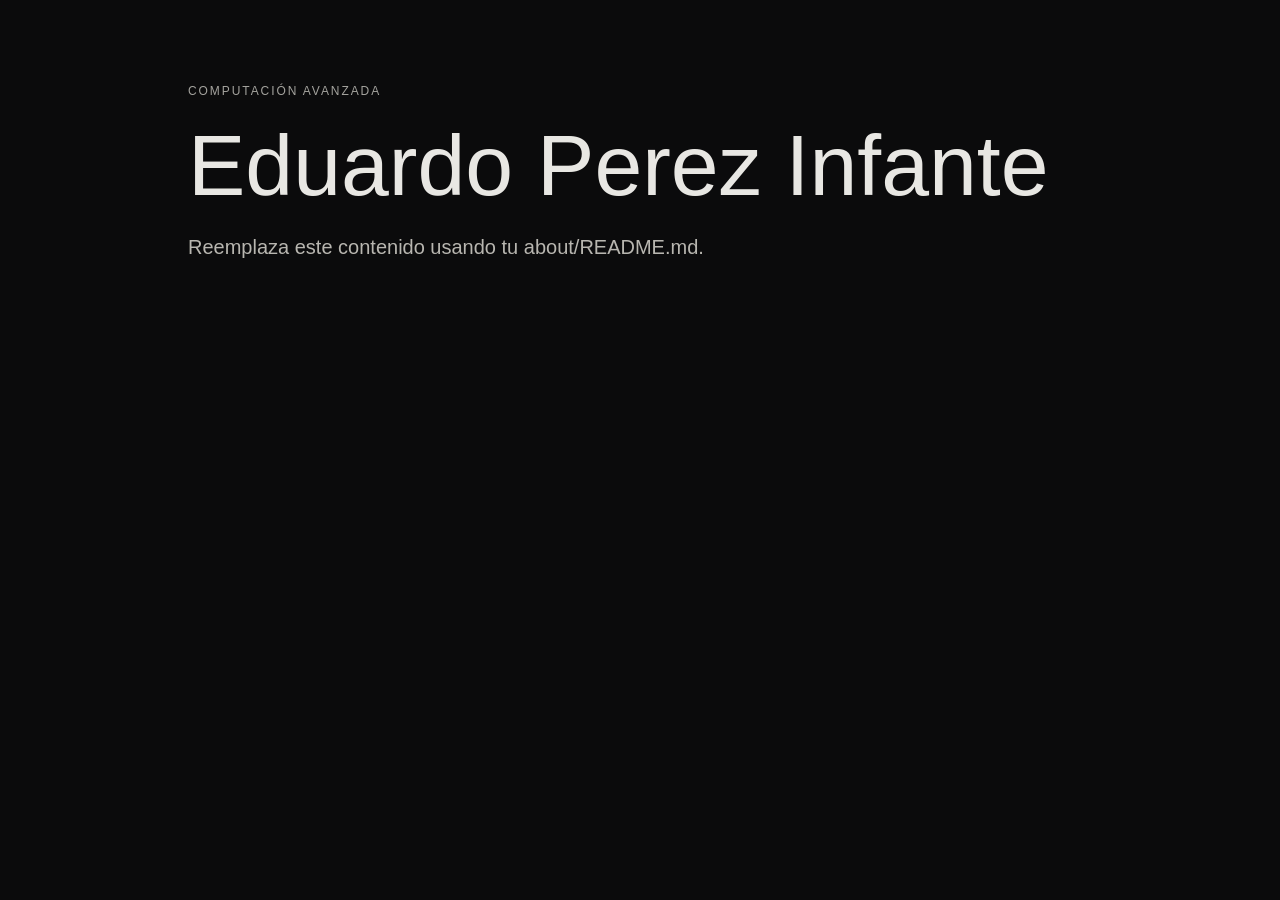
==== index.html @ 0f79dfff "GLB update y carpeta mac" ====
<!doctype html>
<html lang="es">
<head>
  <meta charset="utf-8">
  <meta name="viewport" content="width=device-width, initial-scale=1">
  <title>Computación Avanzada - About</title>
  <link rel="stylesheet" href="styles.css">
</head>
<body>
  <main class="page">
    <p class="eyebrow">COMPUTACIÓN AVANZADA</p>
    <h1>Eduardo Perez Infante</h1>
    <p class="lead">Reemplaza este contenido usando tu about/README.md.</p>
  </main>
</body>
</html>
---- styles.css ----
*{box-sizing:border-box}body{margin:0;background:#0b0b0c;color:#e8e7e3;font-family:Arial,Helvetica,sans-serif}.page{max-width:960px;margin:0 auto;padding:72px 28px}.eyebrow{font-size:12px;letter-spacing:.16em;color:#a4a39e}.lead{font-size:20px;line-height:1.5;color:#b8b6b0}h1{font-size:clamp(42px,8vw,86px);font-weight:500;line-height:1;margin:24px 0}a{color:#f0d36e}
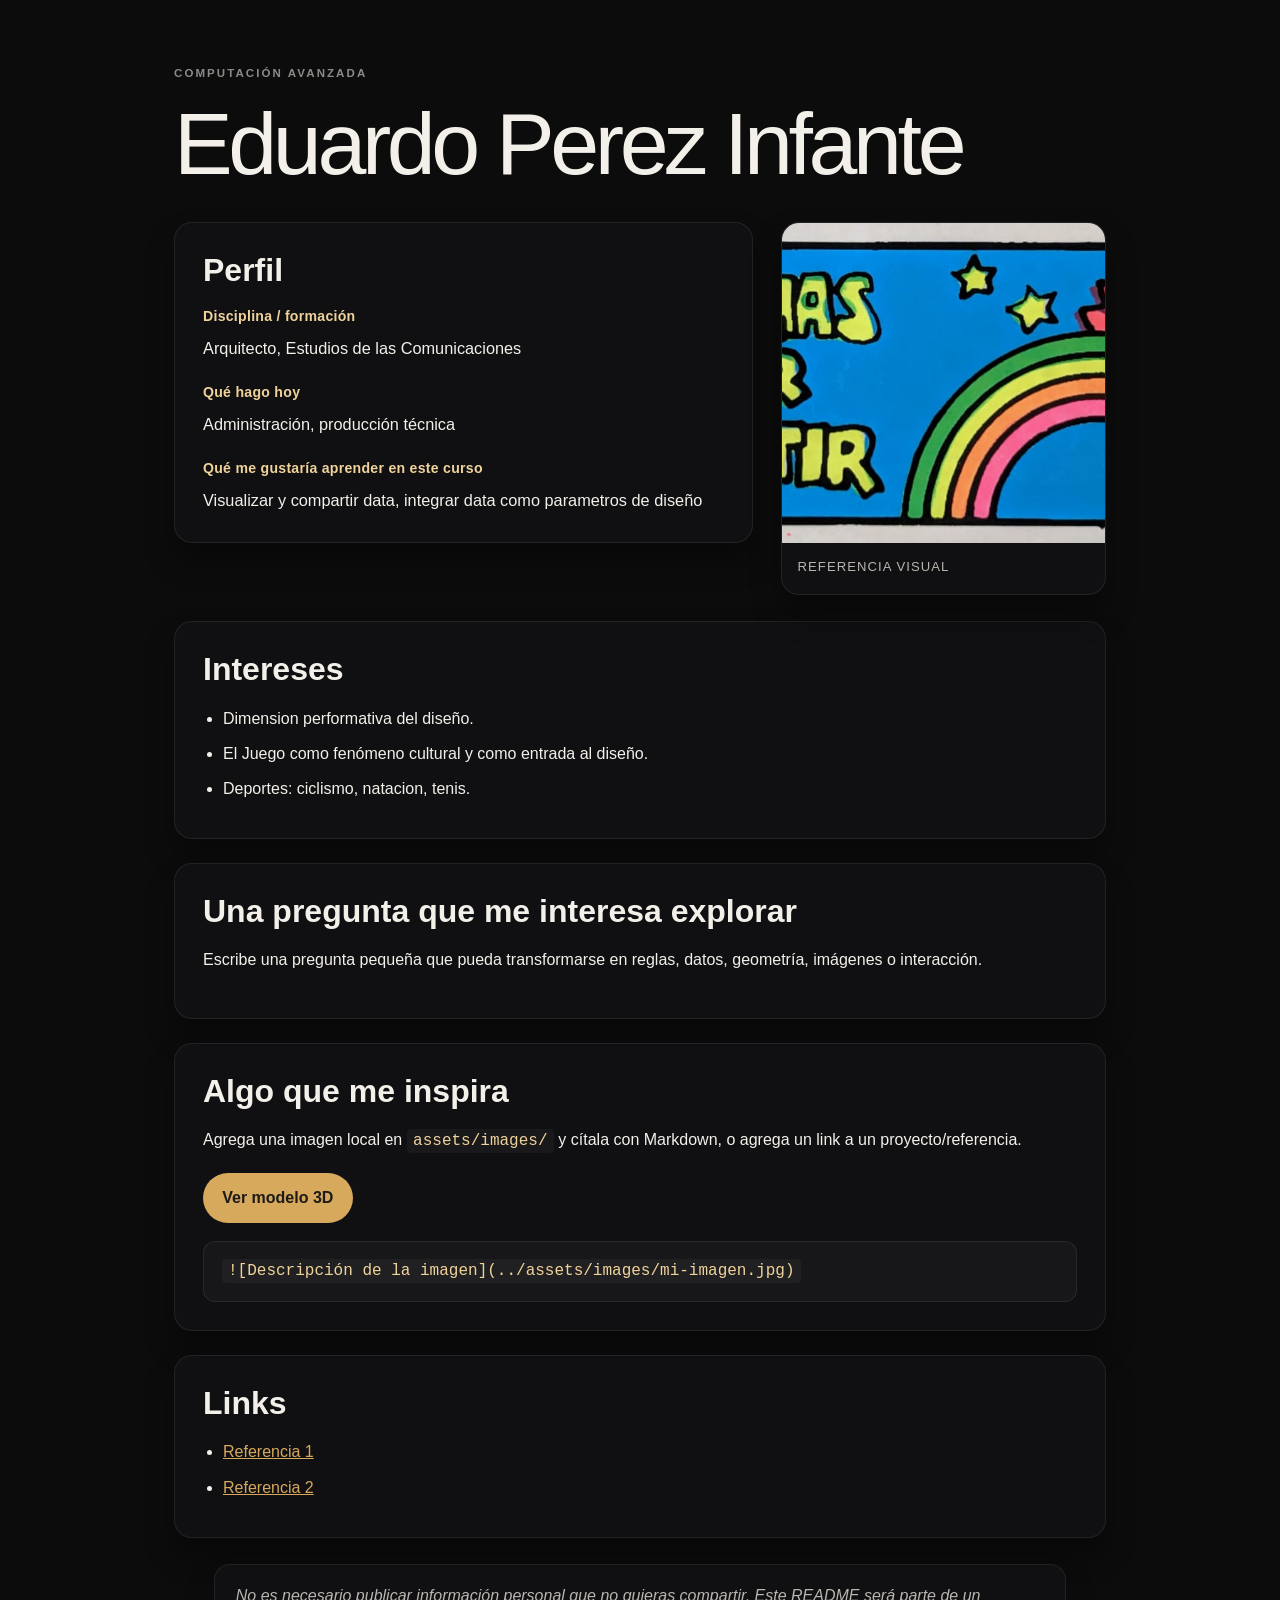
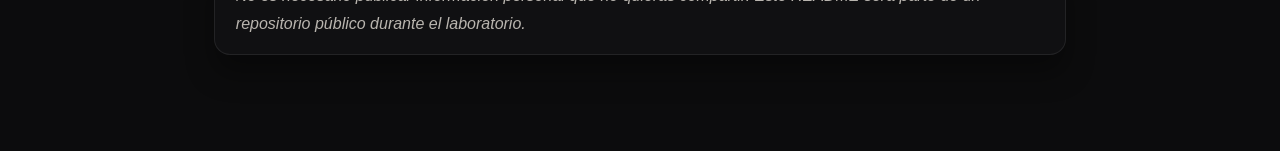
==== commit 85f7a6ca: "index post skills" ====
--- a/index.html
+++ b/index.html
@@ -1,16 +1,89 @@
 <!doctype html>
 <html lang="es">
-<head>
-  <meta charset="utf-8">
-  <meta name="viewport" content="width=device-width, initial-scale=1">
-  <title>Computación Avanzada - About</title>
-  <link rel="stylesheet" href="styles.css">
-</head>
-<body>
-  <main class="page">
-    <p class="eyebrow">COMPUTACIÓN AVANZADA</p>
-    <h1>Eduardo Perez Infante</h1>
-    <p class="lead">Reemplaza este contenido usando tu about/README.md.</p>
-  </main>
-</body>
+  <head>
+    <meta charset="utf-8">
+    <meta name="viewport" content="width=device-width, initial-scale=1">
+    <meta
+      name="description"
+      content="Perfil de Eduardo Perez Infante para Computación Avanzada."
+    >
+    <title>Eduardo Perez Infante | Computación Avanzada</title>
+    <link rel="stylesheet" href="styles.css">
+  </head>
+  <body>
+    <main class="page">
+      <header class="hero">
+        <p class="eyebrow">COMPUTACIÓN AVANZADA</p>
+        <h1>Eduardo Perez Infante</h1>
+      </header>
+
+      <section class="profile">
+        <div class="profile-copy">
+          <h2>Perfil</h2>
+          <dl class="facts">
+            <div>
+              <dt>Disciplina / formación</dt>
+              <dd>Arquitecto, Estudios de las Comunicaciones</dd>
+            </div>
+            <div>
+              <dt>Qué hago hoy</dt>
+              <dd>Administración, producción técnica</dd>
+            </div>
+            <div>
+              <dt>Qué me gustaría aprender en este curso</dt>
+              <dd>Visualizar y compartir data, integrar data como parametros de diseño</dd>
+            </div>
+          </dl>
+        </div>
+
+        <figure class="artwork">
+          <img src="assets/images/gracias.jpg" alt="Referencia visual del proyecto">
+          <figcaption>Referencia visual</figcaption>
+        </figure>
+      </section>
+
+      <section class="section">
+        <h2>Intereses</h2>
+        <ul class="list">
+          <li>Dimension performativa del diseño.</li>
+          <li>El Juego como fenómeno cultural y como entrada al diseño.</li>
+          <li>Deportes: ciclismo, natacion, tenis.</li>
+        </ul>
+      </section>
+
+      <section class="section">
+        <h2>Una pregunta que me interesa explorar</h2>
+        <p>
+          Escribe una pregunta pequeña que pueda transformarse en reglas, datos,
+          geometría, imágenes o interacción.
+        </p>
+      </section>
+
+      <section class="section">
+        <h2>Algo que me inspira</h2>
+        <p>
+          Agrega una imagen local en <code>assets/images/</code> y cítala con Markdown,
+          o agrega un link a un proyecto/referencia.
+        </p>
+
+        <div class="media-note">
+          <a href="assets/models/replica_cabeza_recuay.glb" class="button">Ver modelo 3D</a>
+          <pre><code>![Descripción de la imagen](../assets/images/mi-imagen.jpg)</code></pre>
+        </div>
+      </section>
+
+      <section class="section">
+        <h2>Links</h2>
+        <ul class="links">
+          <li><a href="https://example.com">Referencia 1</a></li>
+          <li><a href="https://example.com">Referencia 2</a></li>
+        </ul>
+      </section>
+
+      <blockquote class="note">
+        No es necesario publicar información personal que no quieras compartir. Este
+        README será parte de un repositorio público durante el laboratorio.
+      </blockquote>
+    </main>
+  </body>
 </html>
--- a/styles.css
+++ b/styles.css
@@ -1 +1,229 @@
-*{box-sizing:border-box}body{margin:0;background:#0b0b0c;color:#e8e7e3;font-family:Arial,Helvetica,sans-serif}.page{max-width:960px;margin:0 auto;padding:72px 28px}.eyebrow{font-size:12px;letter-spacing:.16em;color:#a4a39e}.lead{font-size:20px;line-height:1.5;color:#b8b6b0}h1{font-size:clamp(42px,8vw,86px);font-weight:500;line-height:1;margin:24px 0}a{color:#f0d36e}
+:root {
+  --bg: #0c0c0d;
+  --panel: #121315;
+  --panel-border: rgba(255, 255, 255, 0.08);
+  --text: #f3f0ea;
+  --muted: #b9b5af;
+  --soft: #8d8a86;
+  --accent: #d7a95d;
+  --accent-strong: #f0d39b;
+  --shadow: rgba(0, 0, 0, 0.34);
+}
+
+* {
+  box-sizing: border-box;
+}
+
+html {
+  scroll-behavior: smooth;
+}
+
+body {
+  margin: 0;
+  background: var(--bg);
+  color: var(--text);
+  font-family: Arial, Helvetica, sans-serif;
+  line-height: 1.7;
+}
+
+img {
+  max-width: 100%;
+  display: block;
+}
+
+.page {
+  max-width: 980px;
+  margin: 0 auto;
+  padding: 64px 24px 80px;
+}
+
+.hero {
+  margin-bottom: 32px;
+}
+
+.eyebrow {
+  margin: 0;
+  color: var(--soft);
+  text-transform: uppercase;
+  letter-spacing: 0.18em;
+  font-size: 0.72rem;
+  font-weight: 700;
+}
+
+h1 {
+  margin: 18px 0 0;
+  font-size: clamp(2.8rem, 7vw, 5.5rem);
+  line-height: 0.96;
+  letter-spacing: -0.05em;
+  font-weight: 500;
+}
+
+h2 {
+  margin: 0 0 16px;
+  font-size: clamp(1.4rem, 3vw, 2rem);
+  line-height: 1.2;
+  font-weight: 600;
+}
+
+.profile {
+  display: grid;
+  grid-template-columns: minmax(0, 1.6fr) minmax(260px, 0.9fr);
+  gap: 28px;
+  align-items: start;
+  margin: 36px 0 26px;
+}
+
+.profile-copy,
+.section,
+.note {
+  background: rgba(18, 19, 21, 0.72);
+  border: 1px solid var(--panel-border);
+  box-shadow: 0 18px 28px var(--shadow);
+}
+
+.profile-copy,
+.section {
+  border-radius: 18px;
+  padding: 28px;
+}
+
+.facts {
+  margin: 0;
+  display: grid;
+  gap: 18px;
+}
+
+.facts div {
+  display: grid;
+  gap: 6px;
+}
+
+.facts dt {
+  color: var(--accent-strong);
+  font-weight: 700;
+  font-size: 0.88rem;
+  letter-spacing: 0.02em;
+}
+
+.facts dd {
+  margin: 0;
+  color: var(--text);
+  font-size: 1.02rem;
+}
+
+.artwork {
+  margin: 0;
+  background: rgba(18, 19, 21, 0.72);
+  border: 1px solid var(--panel-border);
+  border-radius: 18px;
+  overflow: hidden;
+  box-shadow: 0 18px 30px var(--shadow);
+}
+
+.artwork img {
+  width: 100%;
+  height: 100%;
+  min-height: 320px;
+  object-fit: cover;
+}
+
+.artwork figcaption {
+  padding: 0.8rem 1rem 1rem;
+  color: var(--muted);
+  font-size: 0.82rem;
+  letter-spacing: 0.08em;
+  text-transform: uppercase;
+}
+
+.section {
+  margin-top: 24px;
+}
+
+.list,
+.links {
+  margin: 0;
+  padding-left: 1.25rem;
+  color: var(--text);
+}
+
+.list li,
+.links li {
+  margin-bottom: 0.5rem;
+}
+
+.code,
+pre,
+code {
+  font-family: "SFMono-Regular", Consolas, "Liberation Mono", Menlo, monospace;
+}
+
+code {
+  background: rgba(255, 255, 255, 0.04);
+  padding: 0.18rem 0.4rem;
+  border-radius: 4px;
+  color: var(--accent-strong);
+}
+
+.media-note {
+  display: grid;
+  gap: 18px;
+  margin-top: 18px;
+}
+
+.button {
+  display: inline-flex;
+  align-items: center;
+  justify-content: center;
+  max-width: fit-content;
+  padding: 0.7rem 1.2rem;
+  border-radius: 999px;
+  background: var(--accent);
+  color: #1d1a17;
+  text-decoration: none;
+  font-weight: 700;
+  transition: transform 0.2s ease, opacity 0.2s ease;
+}
+
+.button:hover,
+.button:focus-visible {
+  transform: translateY(-1px);
+  opacity: 0.92;
+}
+
+pre {
+  margin: 0;
+  overflow-x: auto;
+  padding: 1rem 1.1rem;
+  border-radius: 12px;
+  background: rgba(255, 255, 255, 0.03);
+  border: 1px solid var(--panel-border);
+  color: var(--muted);
+}
+
+.note {
+  margin-top: 26px;
+  border-radius: 16px;
+  padding: 1.1rem 1.3rem;
+  color: var(--muted);
+  font-style: italic;
+}
+
+a {
+  color: var(--accent);
+}
+
+@media (max-width: 700px) {
+  .page {
+    padding-top: 48px;
+  }
+
+  .profile {
+    grid-template-columns: 1fr;
+  }
+
+  .profile-copy,
+  .section,
+  .note {
+    padding: 22px 18px;
+  }
+}
